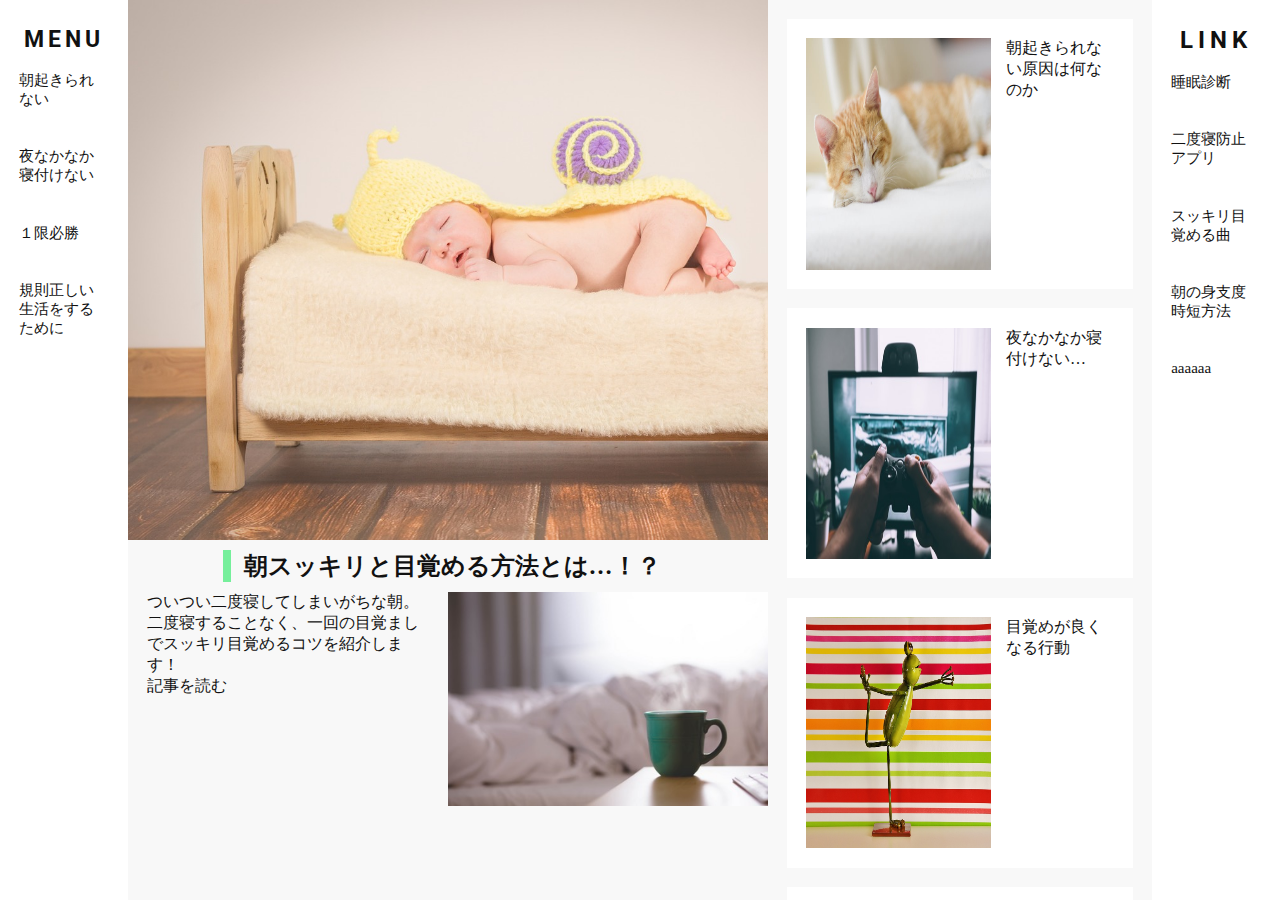
==== index.html @ 19023d26 "1st" ====
<!DOCTYPE html>
<html lang="ja">

<head>
    <meta charset="UTF-8">
    <link rel="stylesheet" href="style.css">
    <link href="https://fonts.googleapis.com/css?family=Roboto" rel="stylesheet">
    <title>Sleep Master</title>
</head>

<body>
    <!--    <div class="container">-->

    <div class="menu">
        <h2>MENU</h2>
        <ul>
            <li><a href="asaoki.html" target="_blank">朝起きられない</a></li>
            <li><a href="netuki.html" target="_blank">夜なかなか寝付けない</a></li>
            <li><a href="itigen.html" target="_blank">１限必勝</a></li>
            <li><a href="kisoku.html" target="_blank">規則正しい生活をするために</a></li>
        </ul>
    </div>
    <div class="col-5 main">
        <div class="header">
           <!-- <div class="title">
                <h1>Sleep Master</h1>
            </div>-->
        </div>
        <div class="topics">
            <h2>朝スッキリと目覚める方法とは…！？</h2>
            <div class="topic-text">
                <p>ついつい二度寝してしまいがちな朝。二度寝することなく、一回の目覚ましでスッキリ目覚めるコツを紹介します！</p>
                <a href="asasuki.html" target="_blank">記事を読む</a>
            </div>
            <img src="wakeup2.jpeg" alt="">
        </div>
    </div>
    <div class="col-3 columnview">
<!--        <div class="column">-->

            <div class="coltext">
                <a href="https://headlines.yahoo.co.jp/hl?a=20170509-00003824-nallabout-hlth"　target="_blank">
                    <img src="wakeup3.jpeg" alt="">
                    <p>朝起きられない原因は何なのか</p>
                </a>
            </div>

            <div class="coltext">
                <a href="http://fuminners.jp/nemurenai-wake/" target="_blank">
                    <img src="game.jpeg" alt="">
                    <p>夜なかなか寝付けない…</p>
                </a>
            </div>

            <div class="coltext">
                <a href="http://josei-bigaku.jp/asaturai10871/" target="_blank">
                    <img src="taisou.jpg" alt="">
                    <p>目覚めが良くなる行動</p>
                </a>
            </div>

            <div class="coltext">
                <a href="http://kokoromanual.com/sleep.html" target="_blank">
                    <img src="bakusui.jpeg" alt="">
                    <p>睡眠の質を高めるために</p>
                </a>
            </div>

            <div class="coltext">
                <a href="itigen.html" target="_blank">
                    <img src="itigen.jpg" alt="">
                    <p>どうしても起きたい時必見！すぐにできる必勝法</p>
                </a>
            </div>

            <div class="coltext">
                <a href="mezamasi.html" target="_blank">
                    <img src="watch.jpg" alt="">
                    <p>おすすめ目覚まし時計</p>
                </a>
            </div>
        </div>
<!--    </div>-->
    <div class="col-3 info">
        <h2>LINK</h2>

        <div class="link">
            <a href="http://airweave.jp/labo/sleep_diagnosis/" target="_blank">睡眠診断</a>
        </div>

        <div class="link">
            <a href="http://app-liv.jp/694913526/" target="_blank">二度寝防止アプリ</a>
        </div>

        <div class="link">
            <a href="http://tabi-labo.com/208287/wake-up-music" target="_blank">スッキリ目覚める曲</a>
        </div>

        <div class="link">
            <a href="https://www.kirei-kenkou.com/asa-mizitaku-yorunisuru/" target="_blank">朝の身支度時短方法</a>
        </div>
        
        <div class="link"><a href="">aaaaaa</a></div>
    </div>
    <!--    </div>-->
</body>

</html>
---- style.css ----
* {
    margin: 0;
    padding: 0;
    box-sizing: border-box;
    color: #111;
}

html,
body {
    /*    height: 100%;*/
    height: 100vh;
    width: 100%;
}


/*
.container{
    height:100%;
    width:100%;
}
*/

.col-5 {
    width: 50%;
    /*    height: 100%;*/
    height: 100vh;
    float: left;
    overflow: hidden;
    background-color: #f8f8f8;
}

.col-3 {
    width: 30%;
    float: left;
    /*    overflow: hidden;*/
}

.main {
    height: 100%;
}

.menu {
    width: 10%;
    height: 100%;
    font-size: 15px;
    padding-top: 2%;
    float: left;
    overflow: hidden;
    position: relative;
}

.menu h2 {
    text-align: center;
    margin-bottom: 15%;
    letter-spacing: 4px;
    font-family: 'Roboto', sans-serif;
}

.menu li {
    padding-left: 15%;
    padding-right: 15%;
    margin-bottom: 30%;
}

.menu a {
    border-bottom: 1.3px solid #fff;
}

.menu a:hover {
    border-bottom: 1.3px solid #76ef9b;
    transition: 1s;
    opacity: 0.7;
}

ul {
    list-style: none;
}


/*.title {
    text-align: center;
    position: absolute;
    font-size: 40px;
    overflow: hidden;
    top: 50%;
    left: 50%;
    transform: translate(-50%, -50%)
}*/

.header {
    width: 100%;
    height: 60%;
    background-image: url(sleep1.jpg);
    background-size: cover;
    position: relative;
}

.topics {
    width: 100%;
    height: 40%;
    text-align: center;
}

.topics h2 {
    width: 450px;
    border-left: 8px solid #76ef9b;
    margin: 10px auto;
}

.topic-text {
    width: 50%;
    padding-left: 3%;
    padding-right: 3%;
    text-align: left;
    float: left;
}

.topic-text a:hover {
    background-color: #ede2dc;
    transition: 1s;
}

.topics img {
    width: 50%;
    float: left;
    overflow: hidden;
}

.columnview {
    width: 30%;
    height: 100%;
    /* position: relative; */
    overflow-y: scroll;
    text-align: center;
    background-color: #f8f8f8;
}

.coltext {
    text-align: left;
    background: #fff;
    height:30%;
    padding: 5%;
    margin: 5%;
    position: relative;
}

.coltext:hover {
    background-color: #ede2dc;
    transition: 1s;
    opacity: 0.7;
}


.coltext img {
    width: 60%;
    height:100%;
    float:left;
}

.coltext p {
    width: 40%;
    padding-left:5%;
    float: left;
    overflow: hidden;
}

.info {
    text-align: left;
    background-color: #fff;
    padding-top: 2%;
    height: 100%;
    width: 10%;
}

.info h2 {
    margin-bottom: 15%;
    text-align: center;
    letter-spacing: 5px;
    font-family: 'Roboto', sans-serif;
}

a {
    text-decoration: none;
}

.link {
    margin-bottom: 30%;
    padding-left: 15%;
    padding-right: 15%;
}

.link a {
    background-color: #fff;
    font-size: 15px;
    text-decoration: none;
    border-bottom: 1.3px solid #fff;
}

.link a:hover {
    border-bottom: 1.3px solid #76ef9b;
    transition: 1s;
    opacity: 0.7;
}
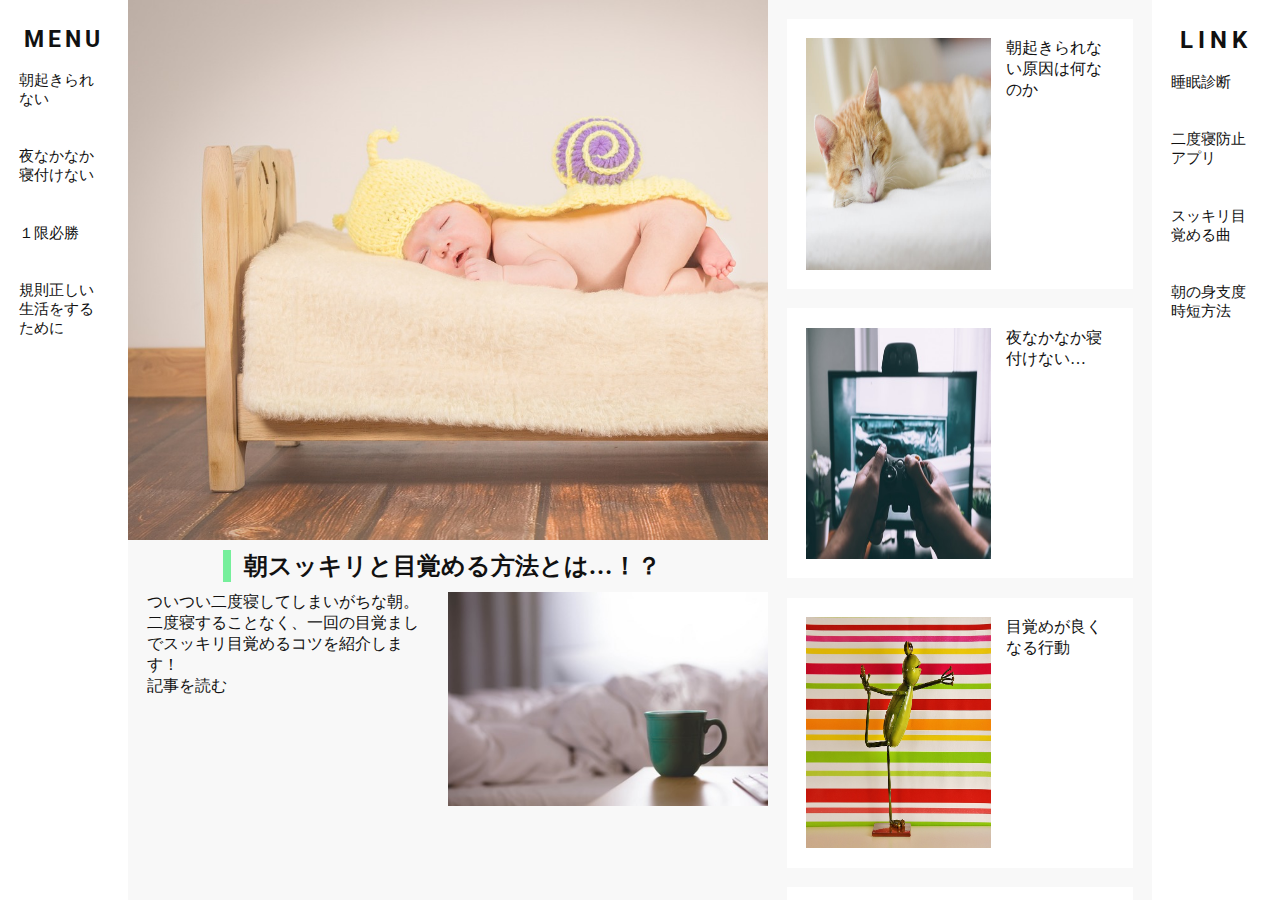
==== commit 0f8eacca: "3rd" ====
--- a/index.html
+++ b/index.html
@@ -5,6 +5,7 @@
     <meta charset="UTF-8">
     <link rel="stylesheet" href="style.css">
     <link href="https://fonts.googleapis.com/css?family=Roboto" rel="stylesheet">
+    <link rel="shortcut icon" href="logo.jpg">
     <title>Sleep Master</title>
 </head>
 
@@ -22,7 +23,7 @@
     </div>
     <div class="col-5 main">
         <div class="header">
-           <!-- <div class="title">
+            <!-- <div class="title">
                 <h1>Sleep Master</h1>
             </div>-->
         </div>
@@ -36,51 +37,51 @@
         </div>
     </div>
     <div class="col-3 columnview">
-<!--        <div class="column">-->
+        <!--        <div class="column">-->
 
-            <div class="coltext">
-                <a href="https://headlines.yahoo.co.jp/hl?a=20170509-00003824-nallabout-hlth"　target="_blank">
-                    <img src="wakeup3.jpeg" alt="">
-                    <p>朝起きられない原因は何なのか</p>
-                </a>
-            </div>
+        <div class="coltext">
+            <a href="https://headlines.yahoo.co.jp/hl?a=20170509-00003824-nallabout-hlth" 　target="_blank">
+                <img src="wakeup3.jpeg" alt="">
+                <p>朝起きられない原因は何なのか</p>
+            </a>
+        </div>
 
-            <div class="coltext">
-                <a href="http://fuminners.jp/nemurenai-wake/" target="_blank">
-                    <img src="game.jpeg" alt="">
-                    <p>夜なかなか寝付けない…</p>
-                </a>
-            </div>
+        <div class="coltext">
+            <a href="http://fuminners.jp/nemurenai-wake/" target="_blank">
+                <img src="game.jpeg" alt="">
+                <p>夜なかなか寝付けない…</p>
+            </a>
+        </div>
 
-            <div class="coltext">
-                <a href="http://josei-bigaku.jp/asaturai10871/" target="_blank">
-                    <img src="taisou.jpg" alt="">
-                    <p>目覚めが良くなる行動</p>
-                </a>
-            </div>
+        <div class="coltext">
+            <a href="http://josei-bigaku.jp/asaturai10871/" target="_blank">
+                <img src="taisou.jpg" alt="">
+                <p>目覚めが良くなる行動</p>
+            </a>
+        </div>
 
-            <div class="coltext">
-                <a href="http://kokoromanual.com/sleep.html" target="_blank">
-                    <img src="bakusui.jpeg" alt="">
-                    <p>睡眠の質を高めるために</p>
-                </a>
-            </div>
+        <div class="coltext">
+            <a href="http://kokoromanual.com/sleep.html" target="_blank">
+                <img src="bakusui.jpeg" alt="">
+                <p>睡眠の質を高めるために</p>
+            </a>
+        </div>
 
-            <div class="coltext">
-                <a href="itigen.html" target="_blank">
-                    <img src="itigen.jpg" alt="">
-                    <p>どうしても起きたい時必見！すぐにできる必勝法</p>
-                </a>
-            </div>
+        <div class="coltext">
+            <a href="itigen.html" target="_blank">
+                <img src="itigen.jpg" alt="">
+                <p>どうしても起きたい時必見！すぐにできる必勝法</p>
+            </a>
+        </div>
 
-            <div class="coltext">
-                <a href="mezamasi.html" target="_blank">
-                    <img src="watch.jpg" alt="">
-                    <p>おすすめ目覚まし時計</p>
-                </a>
-            </div>
+        <div class="coltext">
+            <a href="mezamasi.html" target="_blank">
+                <img src="watch.jpg" alt="">
+                <p>おすすめ目覚まし時計</p>
+            </a>
         </div>
-<!--    </div>-->
+    </div>
+    <!--    </div>-->
     <div class="col-3 info">
         <h2>LINK</h2>
 
@@ -99,10 +100,8 @@
         <div class="link">
             <a href="https://www.kirei-kenkou.com/asa-mizitaku-yorunisuru/" target="_blank">朝の身支度時短方法</a>
         </div>
-        
-        <div class="link"><a href="">aaaaaa</a></div>
     </div>
     <!--    </div>-->
 </body>
 
-</html>+</html>
